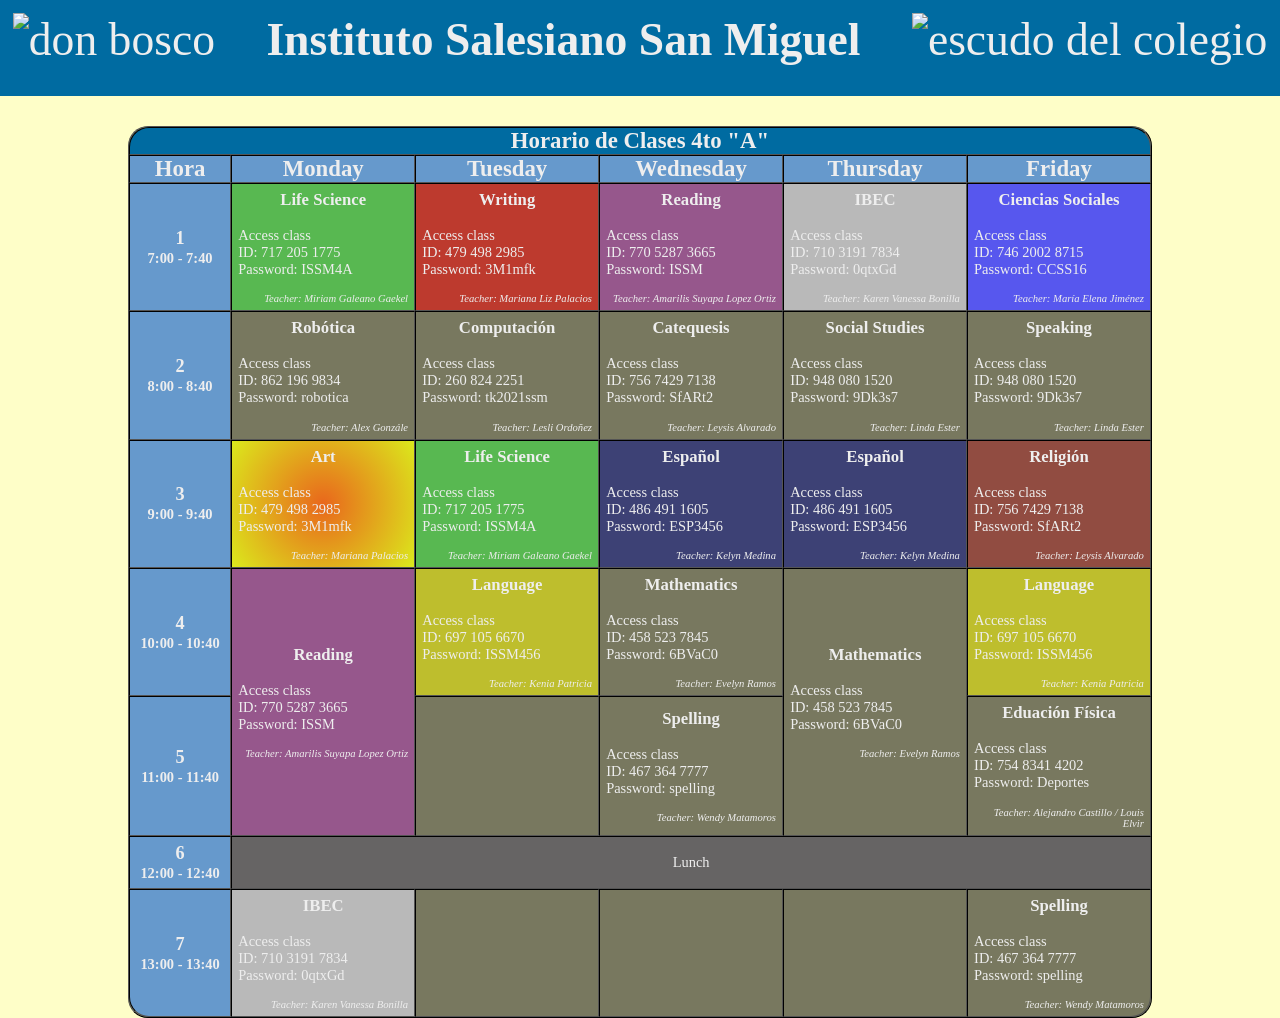
==== index.html @ 2909cab6 "Update index.html cambio de imagen del tigre a don bosco" ====
<!DOCTYPE html>
<html>

<head>
    <meta charset="UTF-8">
    <title>ISSM</title>

    <style>
        * {
            font-size: 0.95rem;
            margin: 0px;
            padding: 0px;
        }
        
        header {
            height: 70px;
            background-color: #006ba1;
            text-align: justify;
            display: flex;
            justify-content: space-between;
            padding: 1%;
        }
        
        body {
            background-color: #fefec8;
        }
        
        header>* {
            height: 100%;
            font-size: 3rem;
            color: #eee;
        }
        
        header h1 {
            vertical-align: middle;
        }
        
        table {
            border-spacing: 0px;
            border-radius: 20px;
            margin: 0 auto;
            width: 80%;
            margin-top: 2rem;
            background-color: #00000086;
            border-color: black;
            color: #eee;
        }
        
        table thead tr th {
            font-weight: bold;
            font-size: 1.5rem;
            background-color: #6699cc;
        }
        
        #encabezadoTabla {
            border-top-left-radius: 20px;
            border-top-right-radius: 20px;
            background-color: #006ba1;
        }
        
        table tbody tr:last-child td:first-child {
            border-bottom-left-radius: 20px;
        }
        
        table tbody tr:last-child td:last-child {
            border-bottom-right-radius: 20px;
        }
        
        .nomClass {
            display: block;
            font-weight: bold;
            font-size: 1.1rem;
            text-align: center;
        }
        
        table tbody tr td:first-child {
            font-weight: bold;
            font-size: 1rem;
            text-align: center;
            width: 10%;
            background-color: #6699cc;
        }
        
        .num {
            font-size: 1.2rem;
        }
        
        td a {
            text-decoration: none;
            color: #eee;
        }
        
        tr:not(:nth-child(6)) td:not(:first-child) span:last-child {
            display: block;
            text-align: right;
            font-size: 0.7rem;
            margin-top: 1rem;
            font-style: italic;
        }
        
        tr:nth-child(6) {
            background-color: rgb(102, 100, 100);
            text-align: center;
        }
        
        td:not(:first-child) {
            width: 18%;
            cursor: pointer;
        }
        
        td {
            padding: 0.4rem;
        }
        
        .life_science {
            background-color: rgba(76, 212, 76, 0.705);
        }
        
        .writing {
            background-color: rgba(255, 0, 0, 0.514);
        }
        
        .reading {
            background-color: rgba(172, 65, 172, 0.589);
        }
        
        .ibec {
            background-color: rgb(185, 185, 185);
        }
        
        .ciencias_sociales {
            background-color: rgb(87, 87, 238);
        }
        
        .art {
            background: linear-gradient(110deg, #fa4f4fa6 60%, #ffed4b9d 60%);
            background: radial-gradient(circle, #e9671c, #dbe91c);
        }
        
        .espanol {
            background-color: rgba(6, 15, 139, 0.514);
        }
        
        .religion {
            background-color: rgba(165, 42, 42, 0.555);
        }
        
        .language {
            background-color: rgba(255, 255, 0, 0.521);
        }
    </style>
</head>

<body>
    <header>
        <img src="https://th.bing.com/th/id/OIP.meBbO9RIPgU5wKRkZzITFgHaHa?pid=ImgDet&rs=1" alt="don bosco">
        <h1>Instituto Salesiano San Miguel</h1>
        <img src="https://upload.wikimedia.org/wikipedia/commons/6/65/Escudo_del_Instituto_Salesiano_San_Miguel.png" alt="escudo del colegio">
    </header>

    <main>
        <table border="1">

            <thead>
                <tr>
                    <th colspan="8" id="encabezadoTabla">
                        Horario de Clases 4to "A"
                    </th>
                </tr>
                <tr>
                    <th>Hora</th>
                    <th>Monday</th>
                    <th>Tuesday</th>
                    <th>Wednesday</th>
                    <th>Thursday</th>
                    <th>Friday</th>
                </tr>
            </thead>
            <tbody>
                <tr>
                    <td>
                        <span class="num">1</span>
                        <br>
                        <span class="hour">7:00 - 7:40</span>
                    </td>
                    <td class="life_science clase">
                        <span class="nomClass">Life Science</span>
                        <br>
                        <a href="https://zoom.us/j/9948943393?pwd=V0lmWFRRL0R6Tm56QTdRUHNoMWI3QT09">Access class</a>
                        <br>
                        <span>ID: 717 205 1775</span>
                        <br>
                        <span>Password: ISSM4A</span>
                        <br>
                        <span>Teacher: Miriam Galeano Gaekel</span>
                    </td>

                    <td class="writing clase">
                        <span class="nomClass">Writing</span>
                        <br>
                        <a href="https://us04web.zoom.us/j/4794982985?pwd=OEZReVpTZ2JuUFVuaXNvbE8yU1Z0dz09">Access class</a>
                        <br>
                        <span>ID: 479 498 2985</span>
                        <br>
                        <span>Password: 3M1mfk</span>
                        <br>
                        <span>Teacher: Mariana Liz Palacios</span>
                    </td>

                    <td class="reading clase">
                        <span class="nomClass">Reading</span>
                        <br>
                        <a href="https://us04web.zoom.us/j/77052873665?pwd=RGhNWHBDcTA2UGI1UVFPcWFEZ2Y1QT09">Access class</a>
                        <br>
                        <span>ID:  770 5287 3665</span>
                        <br>
                        <span>Password: ISSM</span>
                        <br>
                        <span>Teacher: Amarilis Suyapa Lopez Ortiz</span>
                    </td>

                    <td class="ibec clase">
                        <span class="nomClass">IBEC</span>
                        <br>
                        <a href="https://us04web.zoom.us/j/71031917834?pwd=aXBvN0VadHpGL3orUVV6RjBYQjZQZz09">Access class</a>
                        <br>
                        <span>ID: 710 3191 7834</span>
                        <br>
                        <span>Password: 0qtxGd</span>
                        <br>
                        <span>Teacher: Karen Vanessa Bonilla</span>
                    </td>

                    <td class="ciencias_sociales clase">
                        <span class="nomClass">Ciencias Sociales</span>
                        <br>
                        <a href="https://us04web.zoom.us/j/74620028715?pwd=WWNiQW9LQ1plcTN1Y3cxd2RYcVkyQT0">Access class</a>
                        <br>
                        <span>ID: 746 2002 8715</span>
                        <br>
                        <span>Password: CCSS16</span>
                        <br>
                        <span>Teacher: María Elena Jiménez</span>
                    </td>
                </tr>

                <tr>
                    <td>
                        <span class="num">2</span>
                        <br>
                        <span class="hour">8:00 - 8:40</span>
                    </td>
                    <td class="robotica clase">
                        <span class="nomClass">Robótica</span>
                        <br>
                        <a href="https://us02web.zoom.us/j/8621969834?pwd=bUl0ZlVSZlZUZEd2aFJMUzh3V0tiUT09">Access class</a>
                        <br>
                        <span>ID: 862 196 9834</span>
                        <br>
                        <span>Password: robotica</span>
                        <br>
                        <span>Teacher: Alex Gonzále</span>
                    </td>

                    <td class="computacion clase">
                        <span class="nomClass">Computación</span>
                        <br>
                        <a href="https://us04web.zoom.us/j/2608242251">Access class</a>
                        <br>
                        <span>ID: 260 824 2251</span>
                        <br>
                        <span>Password: tk2021ssm</span>
                        <br>
                        <span>Teacher: Lesli Ordoñez</span>
                    </td>

                    <td class="catequesis clase">
                        <span class="nomClass">Catequesis</span>
                        <br>
                        <a href="https://us04web.zoom.us/j/75674297138?pwd=T2lNYzJ6OGt5ZEJyOHhhZWlvaytHZz09">Access class</a>
                        <br>
                        <span>ID: 756 7429 7138</span>
                        <br>
                        <span>Password: SfARt2</span>
                        <br>
                        <span>Teacher: Leysis Alvarado</span>
                    </td>

                    <td class="social_studies clase">
                        <span class="nomClass">Social Studies</span>
                        <br>
                        <a href="https://us04web.zoom.us/j/9480801520?pwd=Q2dEQ214bVNUNi9lQm9FK3dVcC9SZz09">Access class</a>
                        <br>
                        <span>ID: 948 080 1520</span>
                        <br>
                        <span>Password: 9Dk3s7</span>
                        <br>
                        <span>Teacher: Linda Ester</span>
                    </td>

                    <td class="speaking">
                        <span class="nomClass">Speaking</span>
                        <br>
                        <a href="https://us04web.zoom.us/j/9480801520?pwd=Q2dEQ214bVNUNi9lQm9FK3dVcC9SZz09">Access class</a>
                        <br>
                        <span>ID: 948 080 1520</span>
                        <br>
                        <span>Password: 9Dk3s7</span>
                        <br>
                        <span>Teacher: Linda Ester</span>
                    </td>
                </tr>

                <tr>
                    <td>
                        <span class="num">3</span>
                        <br>
                        <span class="hour">9:00 - 9:40</span>
                    </td>
                    <td class="art">
                        <span class="nomClass">Art</span>
                        <br>
                        <a href="https://us04web.zoom.us/j/4794982985?pwd=OEZReVpTZ2JuUFVuaXNvbE8yU1Z0dz09">Access class</a>
                        <br>
                        <span>ID: 479 498 2985</span>
                        <br>
                        <span>Password: 3M1mfk</span>
                        <br>
                        <span>Teacher: Mariana Palacios</span>
                    </td>
                    <td class="life_science">
                        <span class="nomClass">Life Science</span>
                        <br>
                        <a href="https://us04web.zoom.us/j/7172051775?pwd=dmQ4M2R6RmNvMFJZQzUwbzhvNzVEZz09">Access class</a>
                        <br>
                        <span>ID: 717 205 1775</span>
                        <br>
                        <span>Password: ISSM4A</span>
                        <br>
                        <span>Teacher: Miriam Galeano Gaekel</span>
                    </td>

                    <td class="espanol">
                        <span class="nomClass">Español</span>
                        <br>
                        <a href="https://us04web.zoom.us/j/4864911605?pwd=bTZYYkp5Rm5NZitCRk1vQTVScHlwUT09">Access class</a>
                        <br>
                        <span>ID: 486 491 1605</span>
                        <br>
                        <span>Password: ESP3456</span>
                        <br>
                        <span>Teacher: Kelyn Medina</span>
                    </td>

                    <td class="espanol">
                        <span class="nomClass">Español</span>
                        <br>
                        <a href="https://us04web.zoom.us/j/4864911605?pwd=bTZYYkp5Rm5NZitCRk1vQTVScHlwUT09">Access class</a>
                        <br>
                        <span>ID: 486 491 1605</span>
                        <br>
                        <span>Password: ESP3456</span>
                        <br>
                        <span>Teacher: Kelyn Medina</span>
                    </td>

                    <td class="religion">
                        <span class="nomClass">Religión</span>
                        <br>
                        <a href="https://us04web.zoom.us/j/75674297138?pwd=T2lNYzJ6OGt5ZEJyOHhhZWlvaytHZz09">Access class</a>
                        <br>
                        <span>ID: 756 7429 7138</span>
                        <br>
                        <span>Password: SfARt2</span>
                        <br>
                        <span>Teacher: Leysis Alvarado</span>
                    </td>
                </tr>

                <tr>
                    <td>
                        <span class="num">4</span>
                        <br>
                        <span class="hour">10:00 - 10:40</span>
                    </td>
                    <td rowspan="2" class="reading">
                        <span class="nomClass">Reading</span>
                        <br>
                        <a href="https://us04web.zoom.us/j/77052873665?pwd=RGhNWHBDcTA2UGI1UVFPcWFEZ2Y1QT09">Access class</a>
                        <br>
                        <span>ID:  770 5287 3665</span>
                        <br>
                        <span>Password: ISSM</span>
                        <br>
                        <span>Teacher: Amarilis Suyapa Lopez Ortiz</span>
                    </td>
                    <td class="language">
                        <span class="nomClass">Language</span>
                        <br>
                        <a href="https://us04web.zoom.us/j/6971056670?pwd=UjV6QW1Rd3JzbDNXV0F4bk1adXFKdz09">Access class</a>
                        <br>
                        <span>ID: 697 105 6670</span>
                        <br>
                        <span>Password: ISSM456</span>
                        <br>
                        <span>Teacher: Kenia Patricia</span>
                    </td>

                    <td class="math">
                        <span class="nomClass">Mathematics</span>
                        <br>
                        <a href="https://us04web.zoom.us/j/4585237845?pwd=Tjk0OWJJNnNRZUZZczZPMU0yd05xUT09">Access class</a>
                        <br>
                        <span>ID: 458 523 7845</span>
                        <br>
                        <span>Password: 6BVaC0</span>
                        <br>
                        <span>Teacher: Evelyn Ramos</span>
                    </td>
                    <td rowspan="2" class="math">
                        <span class="nomClass">Mathematics</span>
                        <br>
                        <a href="https://us04web.zoom.us/j/4585237845?pwd=Tjk0OWJJNnNRZUZZczZPMU0yd05xUT09">Access class</a>
                        <br>
                        <span>ID: 458 523 7845</span>
                        <br>
                        <span>Password: 6BVaC0</span>
                        <br>
                        <span>Teacher: Evelyn Ramos</span>
                    </td>
                    <td class="language">
                        <span class="nomClass">Language</span>
                        <br>
                        <a href="https://us04web.zoom.us/j/6971056670?pwd=UjV6QW1Rd3JzbDNXV0F4bk1adXFKdz09">Access class</a>
                        <br>
                        <span>ID: 697 105 6670</span>
                        <br>
                        <span>Password: ISSM456</span>
                        <br>
                        <span>Teacher: Kenia Patricia</span>
                    </td>
                </tr>

                <tr>
                    <td>
                        <span class="num">5</span>
                        <br>
                        <span class="hour">11:00 - 11:40</span>
                    </td>
                    <td class="blank">
                        <!--En blanco-->
                    </td>
                    <td class="spelling">
                        <span class="nomClass">Spelling</span>
                        <br>
                        <a href="https://us04web.zoom.us/j/4673647777?pwd=NE5QNTRwRWtQeDdHQWJqOVIyUHRJZz09">Access class</a>
                        <br>
                        <span>ID: 467 364 7777</span>
                        <br>
                        <span>Password: spelling</span>
                        <br>
                        <span>Teacher: Wendy Matamoros</span>
                    </td>
                    <td class="pe">
                        <span class="nomClass">Eduación Física</span>
                        <br>
                        <a href="https://us04web.zoom.us/j/75483414202?pwd=NXAyN3lTZlE3S1p4NUc5ZFh3THhRQT09">Access class</a>
                        <br>
                        <span>ID: 754 8341 4202</span>
                        <br>
                        <span>Password: Deportes</span>
                        <br>
                        <span>Teacher: Alejandro Castillo / Louis Elvir</span>
                    </td>
                </tr>

                <tr>
                    <td>
                        <span class="num">6</span>
                        <br>
                        <span class="hour">12:00 - 12:40</span>
                    </td>
                    <td colspan="5" class="lunch">
                        <span>Lunch</span>
                    </td>
                </tr>

                <tr>
                    <td>
                        <span class="num">7</span>
                        <br>
                        <span class="hour">13:00 - 13:40</span>
                    </td>
                    <td class="ibec">
                        <span class="nomClass">IBEC</span>
                        <br>
                        <a href="https://us04web.zoom.us/j/71031917834?pwd=aXBvN0VadHpGL3orUVV6RjBYQjZQZz09">Access class</a>
                        <br>
                        <span>ID: 710 3191 7834</span>
                        <br>
                        <span>Password: 0qtxGd</span>
                        <br>
                        <span>Teacher: Karen Vanessa Bonilla</span>
                    </td>
                    <td class="blank">
                        <!--En blanco-->
                    </td>
                    <td class="blank">
                        <!--En blanco-->
                    </td>
                    <td class="blank">
                        <!--En blanco-->
                    </td>
                    <td class="spelling">
                        <span class="nomClass">Spelling</span>
                        <br>
                        <a href="https://us04web.zoom.us/j/4673647777?pwd=NE5QNTRwRWtQeDdHQWJqOVIyUHRJZz09">Access class</a>
                        <br>
                        <span>ID: 467 364 7777</span>
                        <br>
                        <span>Password: spelling</span>
                        <br>
                        <span>Teacher: Wendy Matamoros</span>
                    </td>
                </tr>
            </tbody>

        </table>
    </main>

    <script>
        let clases = document.getElementsByClassName('clase');

        for (i = 0; i < clases.length; i++) {
            clases[i].addEventListener('click', function() {
                let link = document.querySelector('.clase > a');
                let nomCl = document.querySelector('.clase > span:first-child').innerHTML;

                let res = confirm('¿Desea ingresar a la clase de ' + nomCl + '?');

                if (res) {
                    window.open(link);
                }
            })
        }
    </script>

</body>

</html>
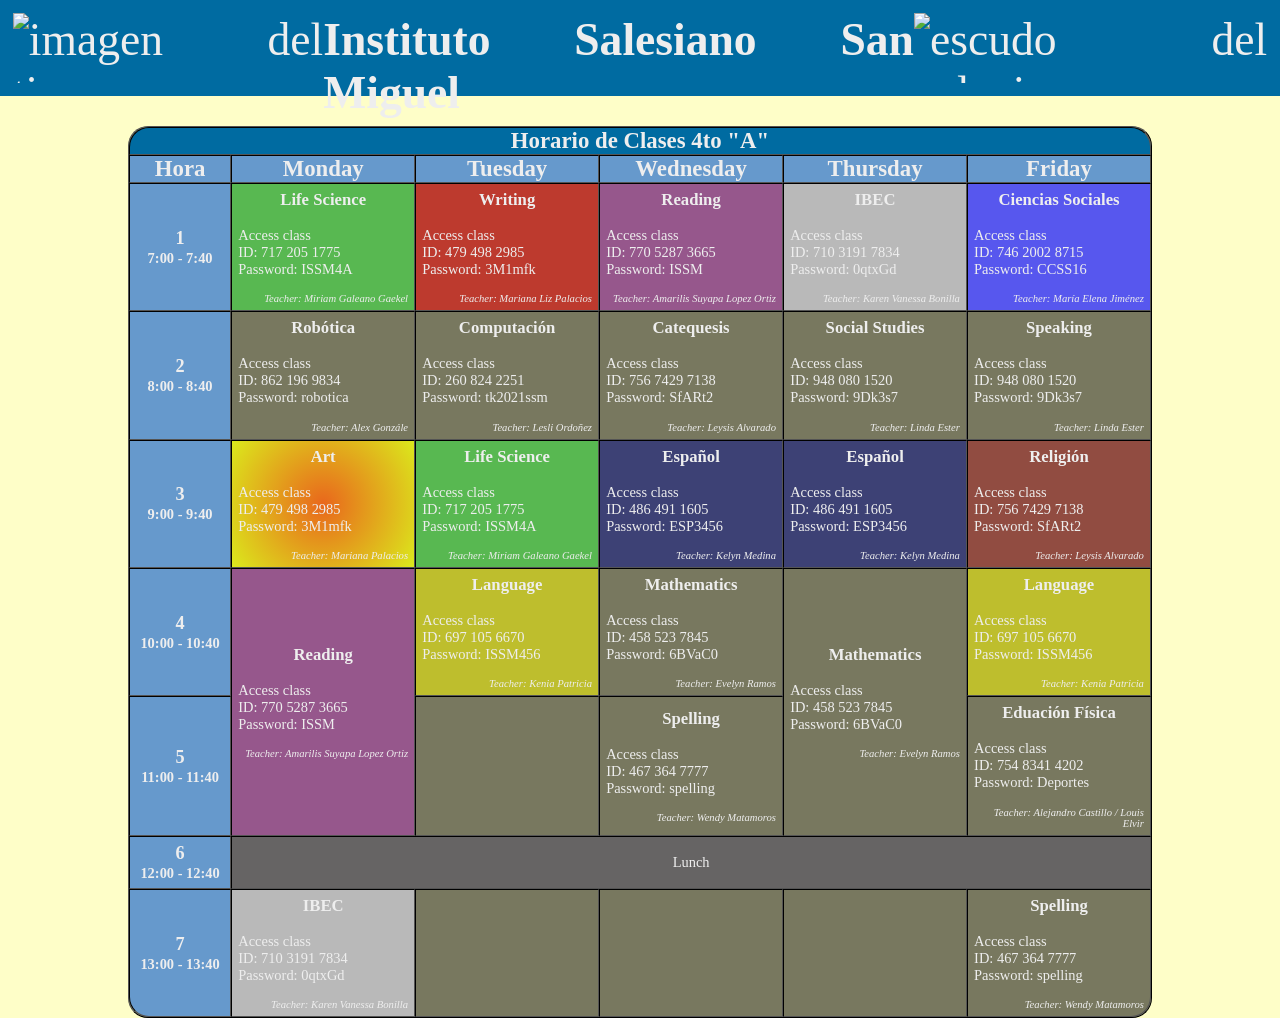
==== commit 8c025e05: "Bugs solucionados: Version 1.1" ====
--- a/index.html
+++ b/index.html
@@ -153,7 +153,7 @@
 
 <body>
     <header>
-        <img src="https://th.bing.com/th/id/OIP.meBbO9RIPgU5wKRkZzITFgHaHa?pid=ImgDet&rs=1" alt="don bosco">
+        <img src="https://th.bing.com/th/id/OIP.meBbO9RIPgU5wKRkZzITFgHaHa?pid=ImgDet&rs=1" alt="imagen del tigre">
         <h1>Instituto Salesiano San Miguel</h1>
         <img src="https://upload.wikimedia.org/wikipedia/commons/6/65/Escudo_del_Instituto_Salesiano_San_Miguel.png" alt="escudo del colegio">
     </header>
@@ -298,7 +298,7 @@
                         <span>Teacher: Linda Ester</span>
                     </td>
 
-                    <td class="speaking">
+                    <td class="speaking clase">
                         <span class="nomClass">Speaking</span>
                         <br>
                         <a href="https://us04web.zoom.us/j/9480801520?pwd=Q2dEQ214bVNUNi9lQm9FK3dVcC9SZz09">Access class</a>
@@ -317,7 +317,7 @@
                         <br>
                         <span class="hour">9:00 - 9:40</span>
                     </td>
-                    <td class="art">
+                    <td class="art clase">
                         <span class="nomClass">Art</span>
                         <br>
                         <a href="https://us04web.zoom.us/j/4794982985?pwd=OEZReVpTZ2JuUFVuaXNvbE8yU1Z0dz09">Access class</a>
@@ -328,7 +328,7 @@
                         <br>
                         <span>Teacher: Mariana Palacios</span>
                     </td>
-                    <td class="life_science">
+                    <td class="life_science clase">
                         <span class="nomClass">Life Science</span>
                         <br>
                         <a href="https://us04web.zoom.us/j/7172051775?pwd=dmQ4M2R6RmNvMFJZQzUwbzhvNzVEZz09">Access class</a>
@@ -340,7 +340,7 @@
                         <span>Teacher: Miriam Galeano Gaekel</span>
                     </td>
 
-                    <td class="espanol">
+                    <td class="espanol clase">
                         <span class="nomClass">Español</span>
                         <br>
                         <a href="https://us04web.zoom.us/j/4864911605?pwd=bTZYYkp5Rm5NZitCRk1vQTVScHlwUT09">Access class</a>
@@ -352,7 +352,7 @@
                         <span>Teacher: Kelyn Medina</span>
                     </td>
 
-                    <td class="espanol">
+                    <td class="espanol clase">
                         <span class="nomClass">Español</span>
                         <br>
                         <a href="https://us04web.zoom.us/j/4864911605?pwd=bTZYYkp5Rm5NZitCRk1vQTVScHlwUT09">Access class</a>
@@ -364,7 +364,7 @@
                         <span>Teacher: Kelyn Medina</span>
                     </td>
 
-                    <td class="religion">
+                    <td class="religion clase">
                         <span class="nomClass">Religión</span>
                         <br>
                         <a href="https://us04web.zoom.us/j/75674297138?pwd=T2lNYzJ6OGt5ZEJyOHhhZWlvaytHZz09">Access class</a>
@@ -383,7 +383,7 @@
                         <br>
                         <span class="hour">10:00 - 10:40</span>
                     </td>
-                    <td rowspan="2" class="reading">
+                    <td rowspan="2" class="reading clase">
                         <span class="nomClass">Reading</span>
                         <br>
                         <a href="https://us04web.zoom.us/j/77052873665?pwd=RGhNWHBDcTA2UGI1UVFPcWFEZ2Y1QT09">Access class</a>
@@ -394,7 +394,7 @@
                         <br>
                         <span>Teacher: Amarilis Suyapa Lopez Ortiz</span>
                     </td>
-                    <td class="language">
+                    <td class="language clase">
                         <span class="nomClass">Language</span>
                         <br>
                         <a href="https://us04web.zoom.us/j/6971056670?pwd=UjV6QW1Rd3JzbDNXV0F4bk1adXFKdz09">Access class</a>
@@ -406,7 +406,7 @@
                         <span>Teacher: Kenia Patricia</span>
                     </td>
 
-                    <td class="math">
+                    <td class="math clase">
                         <span class="nomClass">Mathematics</span>
                         <br>
                         <a href="https://us04web.zoom.us/j/4585237845?pwd=Tjk0OWJJNnNRZUZZczZPMU0yd05xUT09">Access class</a>
@@ -417,7 +417,7 @@
                         <br>
                         <span>Teacher: Evelyn Ramos</span>
                     </td>
-                    <td rowspan="2" class="math">
+                    <td rowspan="2" class="math clase">
                         <span class="nomClass">Mathematics</span>
                         <br>
                         <a href="https://us04web.zoom.us/j/4585237845?pwd=Tjk0OWJJNnNRZUZZczZPMU0yd05xUT09">Access class</a>
@@ -428,7 +428,7 @@
                         <br>
                         <span>Teacher: Evelyn Ramos</span>
                     </td>
-                    <td class="language">
+                    <td class="language clase">
                         <span class="nomClass">Language</span>
                         <br>
                         <a href="https://us04web.zoom.us/j/6971056670?pwd=UjV6QW1Rd3JzbDNXV0F4bk1adXFKdz09">Access class</a>
@@ -450,7 +450,7 @@
                     <td class="blank">
                         <!--En blanco-->
                     </td>
-                    <td class="spelling">
+                    <td class="spelling clase">
                         <span class="nomClass">Spelling</span>
                         <br>
                         <a href="https://us04web.zoom.us/j/4673647777?pwd=NE5QNTRwRWtQeDdHQWJqOVIyUHRJZz09">Access class</a>
@@ -461,7 +461,7 @@
                         <br>
                         <span>Teacher: Wendy Matamoros</span>
                     </td>
-                    <td class="pe">
+                    <td class="pe clase">
                         <span class="nomClass">Eduación Física</span>
                         <br>
                         <a href="https://us04web.zoom.us/j/75483414202?pwd=NXAyN3lTZlE3S1p4NUc5ZFh3THhRQT09">Access class</a>
@@ -491,7 +491,7 @@
                         <br>
                         <span class="hour">13:00 - 13:40</span>
                     </td>
-                    <td class="ibec">
+                    <td class="ibec clase">
                         <span class="nomClass">IBEC</span>
                         <br>
                         <a href="https://us04web.zoom.us/j/71031917834?pwd=aXBvN0VadHpGL3orUVV6RjBYQjZQZz09">Access class</a>
@@ -511,7 +511,7 @@
                     <td class="blank">
                         <!--En blanco-->
                     </td>
-                    <td class="spelling">
+                    <td class="spelling clase">
                         <span class="nomClass">Spelling</span>
                         <br>
                         <a href="https://us04web.zoom.us/j/4673647777?pwd=NE5QNTRwRWtQeDdHQWJqOVIyUHRJZz09">Access class</a>
@@ -529,22 +529,23 @@
     </main>
 
     <script>
-        let clases = document.getElementsByClassName('clase');
-
-        for (i = 0; i < clases.length; i++) {
-            clases[i].addEventListener('click', function() {
-                let link = document.querySelector('.clase > a');
-                let nomCl = document.querySelector('.clase > span:first-child').innerHTML;
+        let cls = document.getElementsByClassName('clase');
+
+        for (let i = 0; i < cls.length; i++) {
+            cls[i].addEventListener('click', function() {
+                let link = cls[i].getElementsByTagName('a')[0];
+                let nomCl = cls[i].getElementsByClassName('nomClass')[0].innerHTML;
 
                 let res = confirm('¿Desea ingresar a la clase de ' + nomCl + '?');
 
-                if (res) {
+                if (res == true) {
                     window.open(link);
                 }
+
             })
         }
     </script>
 
 </body>
 
-</html>
+</html>
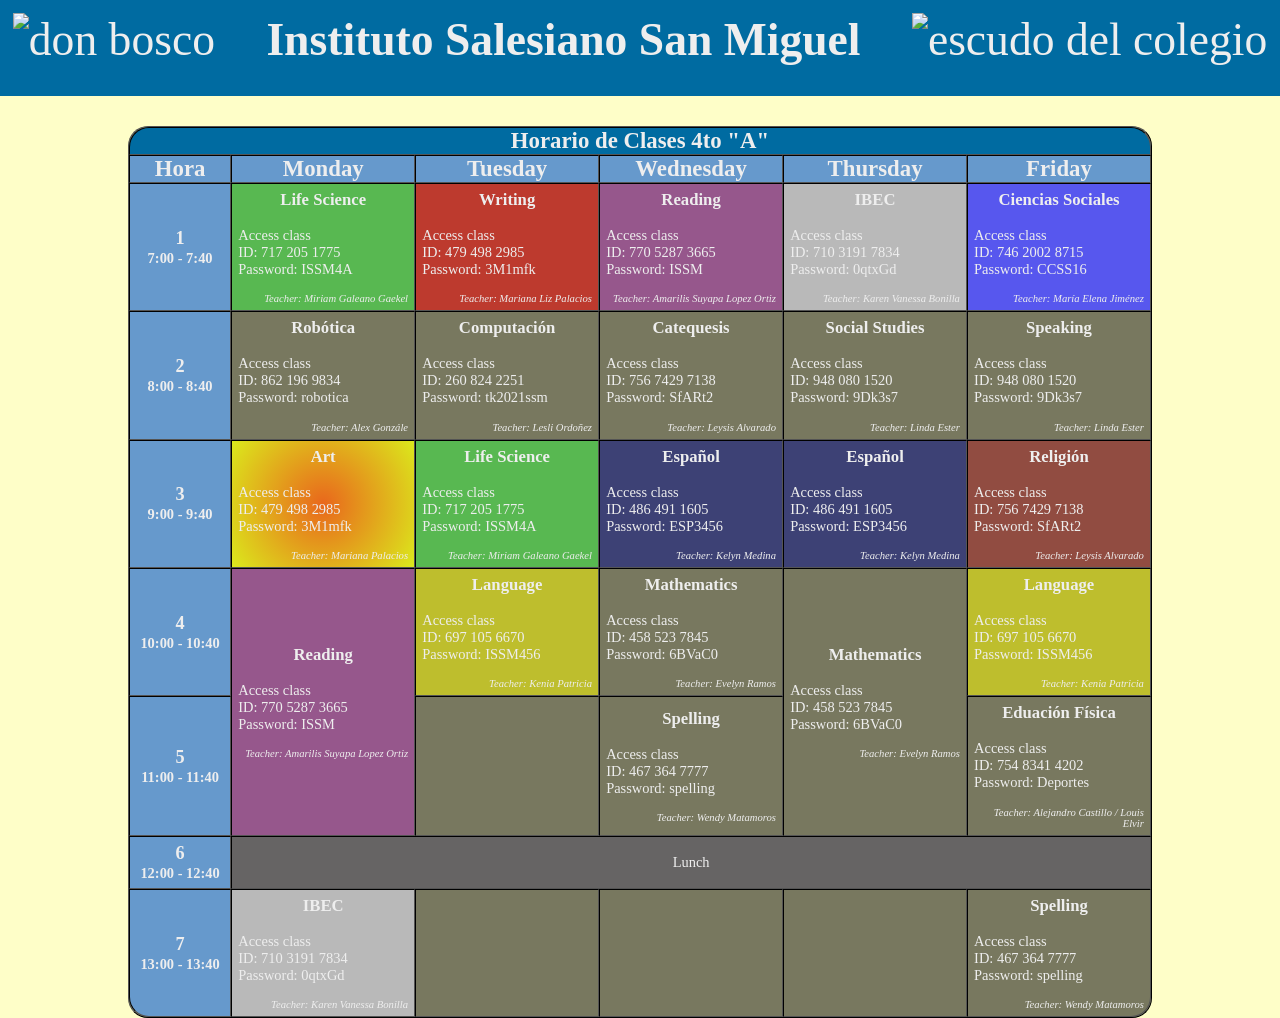
==== commit 4fc88468: "Version 1.1" ====
--- a/index.html
+++ b/index.html
@@ -153,7 +153,7 @@
 
 <body>
     <header>
-        <img src="https://th.bing.com/th/id/OIP.meBbO9RIPgU5wKRkZzITFgHaHa?pid=ImgDet&rs=1" alt="imagen del tigre">
+        <img src="https://th.bing.com/th/id/OIP.meBbO9RIPgU5wKRkZzITFgHaHa?pid=ImgDet&rs=1" alt="don bosco">
         <h1>Instituto Salesiano San Miguel</h1>
         <img src="https://upload.wikimedia.org/wikipedia/commons/6/65/Escudo_del_Instituto_Salesiano_San_Miguel.png" alt="escudo del colegio">
     </header>
@@ -186,7 +186,7 @@
                     <td class="life_science clase">
                         <span class="nomClass">Life Science</span>
                         <br>
-                        <a href="https://zoom.us/j/9948943393?pwd=V0lmWFRRL0R6Tm56QTdRUHNoMWI3QT09">Access class</a>
+                        <a href="https://us04web.zoom.us/j/7172051775?pwd=dmQ4M2R6RmNvMFJZQzUwbzhvNzVEZz09">Access class</a>
                         <br>
                         <span>ID: 717 205 1775</span>
                         <br>
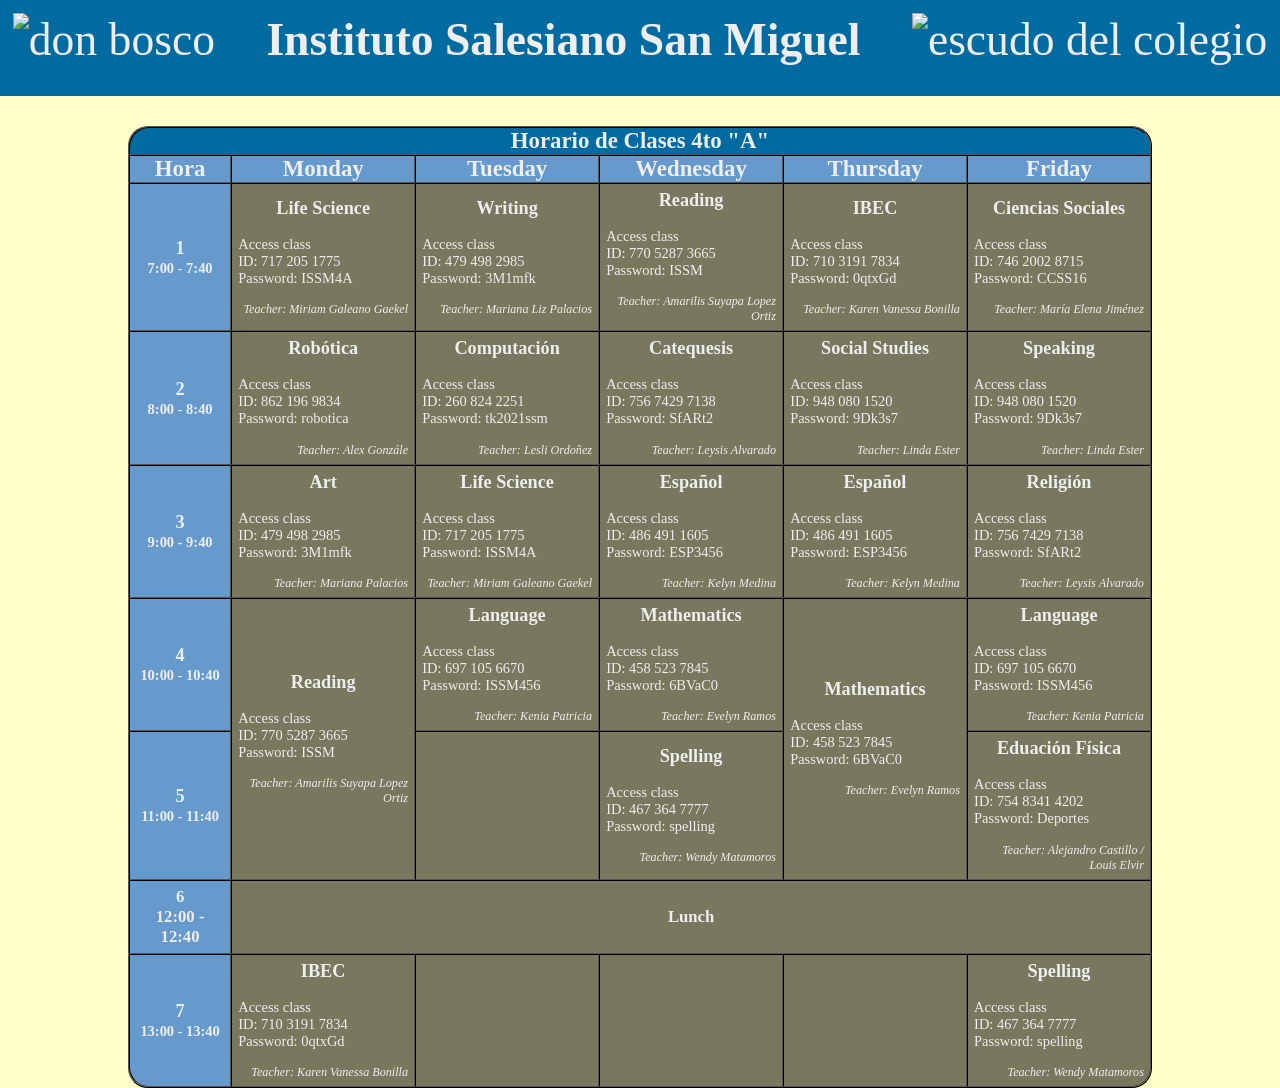
==== commit 2e0d139f: "Version 1.2" ====
--- a/index.html
+++ b/index.html
@@ -4,151 +4,8 @@
 <head>
     <meta charset="UTF-8">
     <title>ISSM</title>
-
-    <style>
-        * {
-            font-size: 0.95rem;
-            margin: 0px;
-            padding: 0px;
-        }
-        
-        header {
-            height: 70px;
-            background-color: #006ba1;
-            text-align: justify;
-            display: flex;
-            justify-content: space-between;
-            padding: 1%;
-        }
-        
-        body {
-            background-color: #fefec8;
-        }
-        
-        header>* {
-            height: 100%;
-            font-size: 3rem;
-            color: #eee;
-        }
-        
-        header h1 {
-            vertical-align: middle;
-        }
-        
-        table {
-            border-spacing: 0px;
-            border-radius: 20px;
-            margin: 0 auto;
-            width: 80%;
-            margin-top: 2rem;
-            background-color: #00000086;
-            border-color: black;
-            color: #eee;
-        }
-        
-        table thead tr th {
-            font-weight: bold;
-            font-size: 1.5rem;
-            background-color: #6699cc;
-        }
-        
-        #encabezadoTabla {
-            border-top-left-radius: 20px;
-            border-top-right-radius: 20px;
-            background-color: #006ba1;
-        }
-        
-        table tbody tr:last-child td:first-child {
-            border-bottom-left-radius: 20px;
-        }
-        
-        table tbody tr:last-child td:last-child {
-            border-bottom-right-radius: 20px;
-        }
-        
-        .nomClass {
-            display: block;
-            font-weight: bold;
-            font-size: 1.1rem;
-            text-align: center;
-        }
-        
-        table tbody tr td:first-child {
-            font-weight: bold;
-            font-size: 1rem;
-            text-align: center;
-            width: 10%;
-            background-color: #6699cc;
-        }
-        
-        .num {
-            font-size: 1.2rem;
-        }
-        
-        td a {
-            text-decoration: none;
-            color: #eee;
-        }
-        
-        tr:not(:nth-child(6)) td:not(:first-child) span:last-child {
-            display: block;
-            text-align: right;
-            font-size: 0.7rem;
-            margin-top: 1rem;
-            font-style: italic;
-        }
-        
-        tr:nth-child(6) {
-            background-color: rgb(102, 100, 100);
-            text-align: center;
-        }
-        
-        td:not(:first-child) {
-            width: 18%;
-            cursor: pointer;
-        }
-        
-        td {
-            padding: 0.4rem;
-        }
-        
-        .life_science {
-            background-color: rgba(76, 212, 76, 0.705);
-        }
-        
-        .writing {
-            background-color: rgba(255, 0, 0, 0.514);
-        }
-        
-        .reading {
-            background-color: rgba(172, 65, 172, 0.589);
-        }
-        
-        .ibec {
-            background-color: rgb(185, 185, 185);
-        }
-        
-        .ciencias_sociales {
-            background-color: rgb(87, 87, 238);
-        }
-        
-        .art {
-            background: linear-gradient(110deg, #fa4f4fa6 60%, #ffed4b9d 60%);
-            background: radial-gradient(circle, #e9671c, #dbe91c);
-        }
-        
-        .espanol {
-            background-color: rgba(6, 15, 139, 0.514);
-        }
-        
-        .religion {
-            background-color: rgba(165, 42, 42, 0.555);
-        }
-        
-        .language {
-            background-color: rgba(255, 255, 0, 0.521);
-        }
-    </style>
+    <link rel="stylesheet" href="css/index.css">
+
 </head>
 
 <body>
@@ -528,24 +385,7 @@
         </table>
     </main>
 
-    <script>
-        let cls = document.getElementsByClassName('clase');
-
-        for (let i = 0; i < cls.length; i++) {
-            cls[i].addEventListener('click', function() {
-                let link = cls[i].getElementsByTagName('a')[0];
-                let nomCl = cls[i].getElementsByClassName('nomClass')[0].innerHTML;
-
-                let res = confirm('¿Desea ingresar a la clase de ' + nomCl + '?');
-
-                if (res == true) {
-                    window.open(link);
-                }
-
-            })
-        }
-    </script>
-
+    <script type="text/javascript" src="js/index.js"></script>
 </body>
 
 </html>
--- a/css/index.css
+++ b/css/index.css
@@ -0,0 +1,110 @@
+* {
+    font-size: 0.95rem;
+    margin: 0px;
+    padding: 0px;
+}
+
+header {
+    height: 70px;
+    background-color: #006ba1;
+    text-align: justify;
+    display: flex;
+    justify-content: space-between;
+    padding: 1%;
+}
+
+body {
+    background-color: #fefec8;
+}
+
+header>* {
+    height: 100%;
+    font-size: 3rem;
+    color: #eee;
+}
+
+header h1 {
+    vertical-align: middle;
+}
+
+table {
+    border-spacing: 0px;
+    border-radius: 20px;
+    margin: 0 auto;
+    width: 80%;
+    margin-top: 2rem;
+    background-color: #00000086;
+    border-color: black;
+    color: #eee;
+}
+
+table thead tr th {
+    font-weight: bold;
+    font-size: 1.5rem;
+    background-color: #6699cc;
+}
+
+#encabezadoTabla {
+    border-top-left-radius: 20px;
+    border-top-right-radius: 20px;
+    background-color: #006ba1;
+}
+
+table tbody tr:last-child td:first-child {
+    border-bottom-left-radius: 20px;
+}
+
+table tbody tr:last-child td:last-child {
+    border-bottom-right-radius: 20px;
+}
+
+.nomClass {
+    display: block;
+    font-weight: bold;
+    font-size: 1.2rem;
+    text-align: center;
+}
+
+table tbody tr td:first-child {
+    font-weight: bold;
+    font-size: 1rem;
+    text-align: center;
+    width: 10%;
+    background-color: #6699cc;
+}
+
+.num {
+    font-size: 1.2rem;
+}
+
+td a {
+    text-decoration: none;
+    color: #eee;
+}
+
+tr:not(:nth-child(6)) td:not(:first-child) span:last-child {
+    display: block;
+    text-align: right;
+    font-size: 0.8rem;
+    margin-top: 1rem;
+    font-style: italic;
+}
+
+tr:nth-child(6) {
+    text-align: center;
+}
+
+tr:nth-child(6) span {
+    font-size: 1.1rem;
+    font-weight: bold;
+}
+
+td:not(:first-child) {
+    width: 18%;
+    cursor: pointer;
+    transition: background-color 1s ease;
+}
+
+td {
+    padding: 0.4rem;
+}
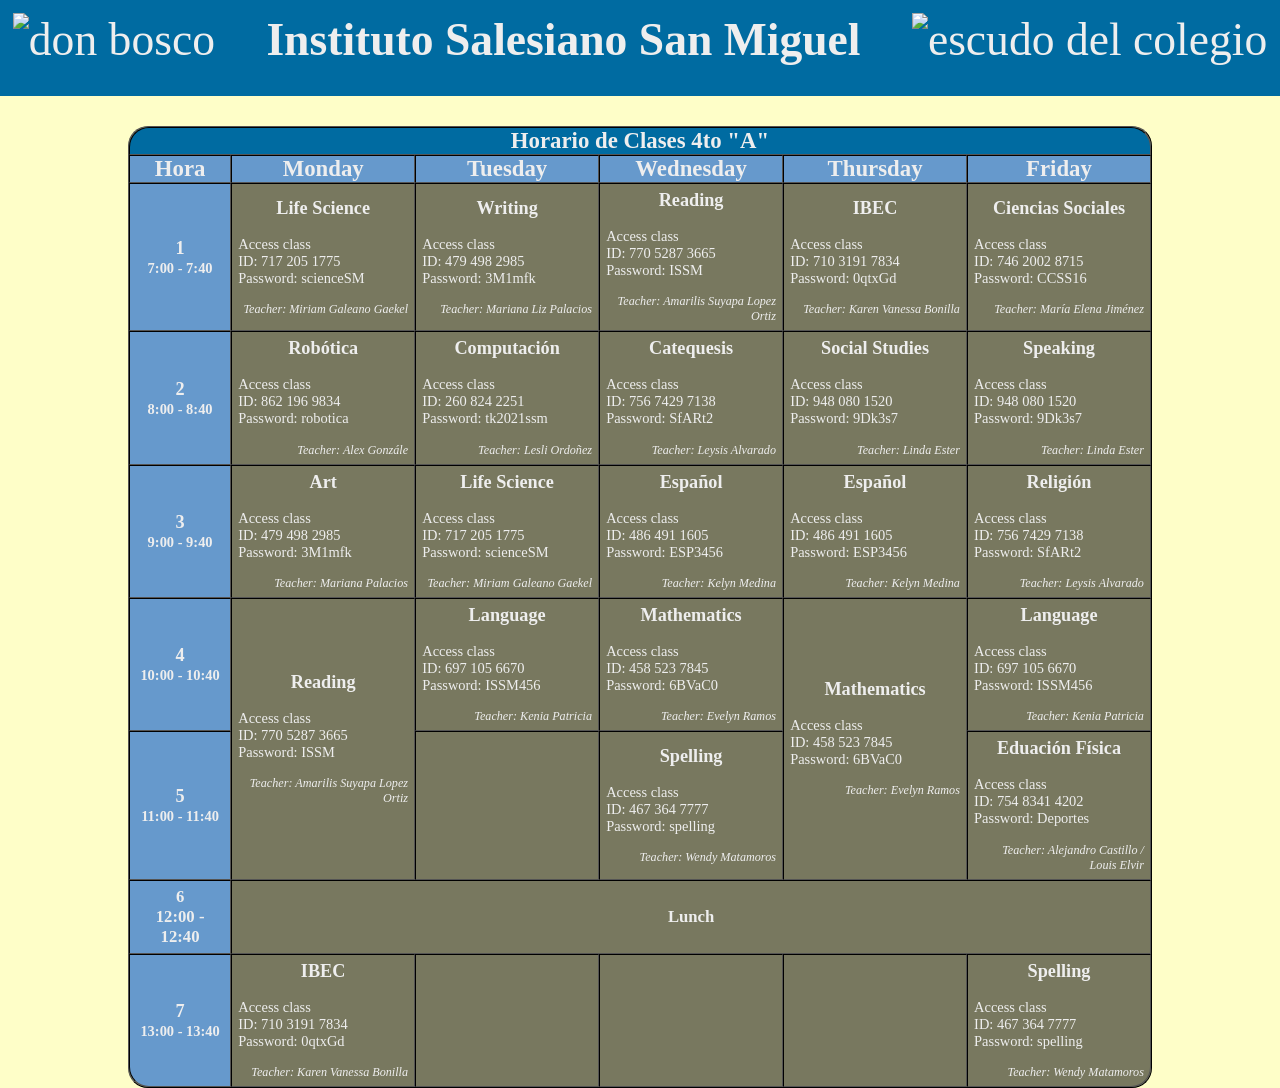
==== commit d807780d: "Arreglo del link de Life Science" ====
--- a/index.html
+++ b/index.html
@@ -43,11 +43,11 @@
                     <td class="life_science clase">
                         <span class="nomClass">Life Science</span>
                         <br>
-                        <a href="https://us04web.zoom.us/j/7172051775?pwd=dmQ4M2R6RmNvMFJZQzUwbzhvNzVEZz09">Access class</a>
+                        <a href="https://us04web.zoom.us/j/7172051775?pwd=cmYzM2lEMDV0UVo1Y0YzUVduSU1lZz09">Access class</a>
                         <br>
                         <span>ID: 717 205 1775</span>
                         <br>
-                        <span>Password: ISSM4A</span>
+                        <span>Password: scienceSM</span>
                         <br>
                         <span>Teacher: Miriam Galeano Gaekel</span>
                     </td>
@@ -188,11 +188,11 @@
                     <td class="life_science clase">
                         <span class="nomClass">Life Science</span>
                         <br>
-                        <a href="https://us04web.zoom.us/j/7172051775?pwd=dmQ4M2R6RmNvMFJZQzUwbzhvNzVEZz09">Access class</a>
+                        <a href="https://us04web.zoom.us/j/7172051775?pwd=cmYzM2lEMDV0UVo1Y0YzUVduSU1lZz09">Access class</a>
                         <br>
                         <span>ID: 717 205 1775</span>
                         <br>
-                        <span>Password: ISSM4A</span>
+                        <span>Password: scienceSM</span>
                         <br>
                         <span>Teacher: Miriam Galeano Gaekel</span>
                     </td>
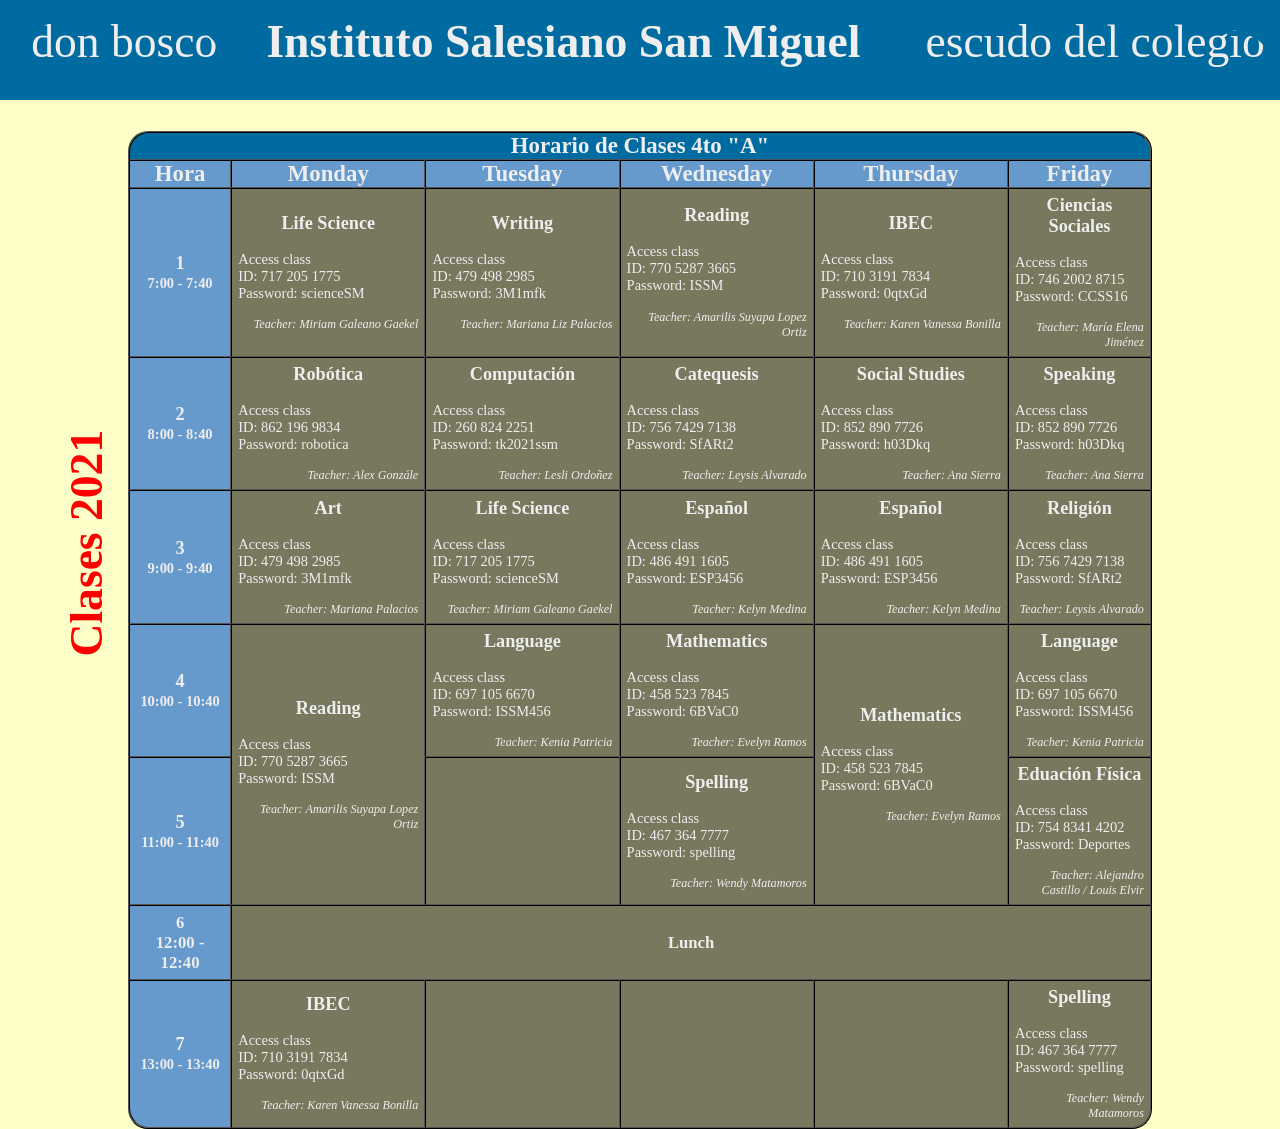
==== commit 90a0f229: "Correction of Social Studies and Speaking links, added animation to a tag of Clases 2021" ====
--- a/index.html
+++ b/index.html
@@ -16,8 +16,10 @@
     </header>
 
     <main>
+        <div class="vertical-title">
+            <h2>Clases 2021</h2>
+        </div>
         <table border="1">
-
             <thead>
                 <tr>
                     <th colspan="8" id="encabezadoTabla">
@@ -146,25 +148,25 @@
                     <td class="social_studies clase">
                         <span class="nomClass">Social Studies</span>
                         <br>
-                        <a href="https://us04web.zoom.us/j/9480801520?pwd=Q2dEQ214bVNUNi9lQm9FK3dVcC9SZz09">Access class</a>
-                        <br>
-                        <span>ID: 948 080 1520</span>
-                        <br>
-                        <span>Password: 9Dk3s7</span>
-                        <br>
-                        <span>Teacher: Linda Ester</span>
+                        <a href="https://us05web.zoom.us/j/8528907726?pwd=TXkzekVNdEdpbmZjUVh5YUx3S0pNZz09">Access class</a>
+                        <br>
+                        <span>ID: 852 890 7726</span>
+                        <br>
+                        <span>Password: h03Dkq</span>
+                        <br>
+                        <span>Teacher: Ana Sierra</span>
                     </td>
 
                     <td class="speaking clase">
                         <span class="nomClass">Speaking</span>
                         <br>
-                        <a href="https://us04web.zoom.us/j/9480801520?pwd=Q2dEQ214bVNUNi9lQm9FK3dVcC9SZz09">Access class</a>
-                        <br>
-                        <span>ID: 948 080 1520</span>
-                        <br>
-                        <span>Password: 9Dk3s7</span>
-                        <br>
-                        <span>Teacher: Linda Ester</span>
+                        <a href="https://us05web.zoom.us/j/8528907726?pwd=TXkzekVNdEdpbmZjUVh5YUx3S0pNZz09">Access class</a>
+                        <br>
+                        <span>ID: 852 890 7726</span>
+                        <br>
+                        <span>Password: h03Dkq</span>
+                        <br>
+                        <span>Teacher: Ana Sierra</span>
                     </td>
                 </tr>
 
--- a/css/index.css
+++ b/css/index.css
@@ -10,7 +10,7 @@
     text-align: justify;
     display: flex;
     justify-content: space-between;
-    padding: 1%;
+    padding: 1rem;
 }
 
 body {
@@ -25,6 +25,38 @@
 
 header h1 {
     vertical-align: middle;
+}
+
+header > img{
+    border-radius: 100%;
+}
+
+main{
+    position: relative;
+}
+
+.vertical-title{
+    position: absolute;
+    left: 0;
+    top: 50%;
+    transform: rotate(-90deg) translate(50%, -50%);
+    animation-name: TitleBounce;
+    animation-duration: 3s;
+    animation-iteration-count: infinite;
+    animation-timing-function: ease;
+}
+
+@keyframes TitleBounce {
+    0%, 100%{
+        top: 25%;
+    }50%{
+        top: 90%;
+    }
+}
+
+.vertical-title > h2{
+    font-size: 3rem;
+    color: red;
 }
 
 table {
@@ -100,7 +132,7 @@
 }
 
 td:not(:first-child) {
-    width: 18%;
+    width: 19%;
     cursor: pointer;
     transition: background-color 1s ease;
 }
